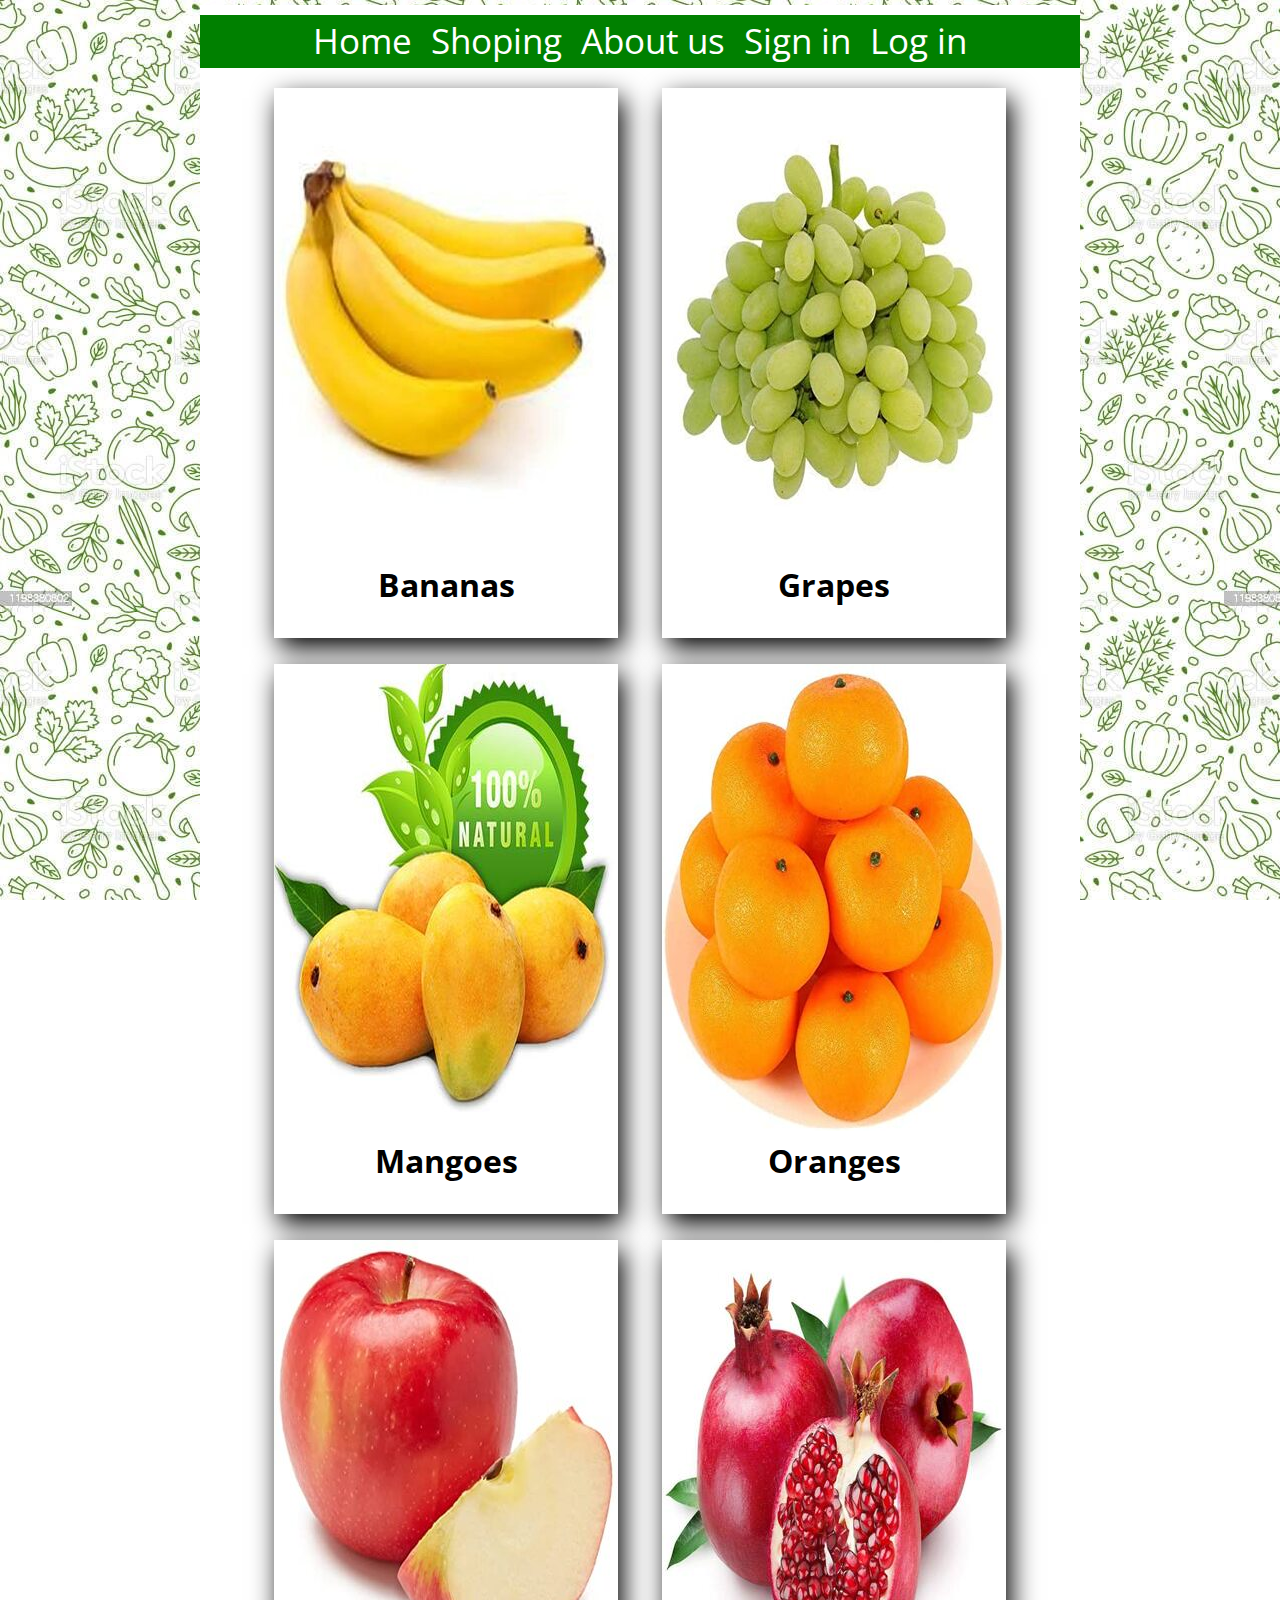
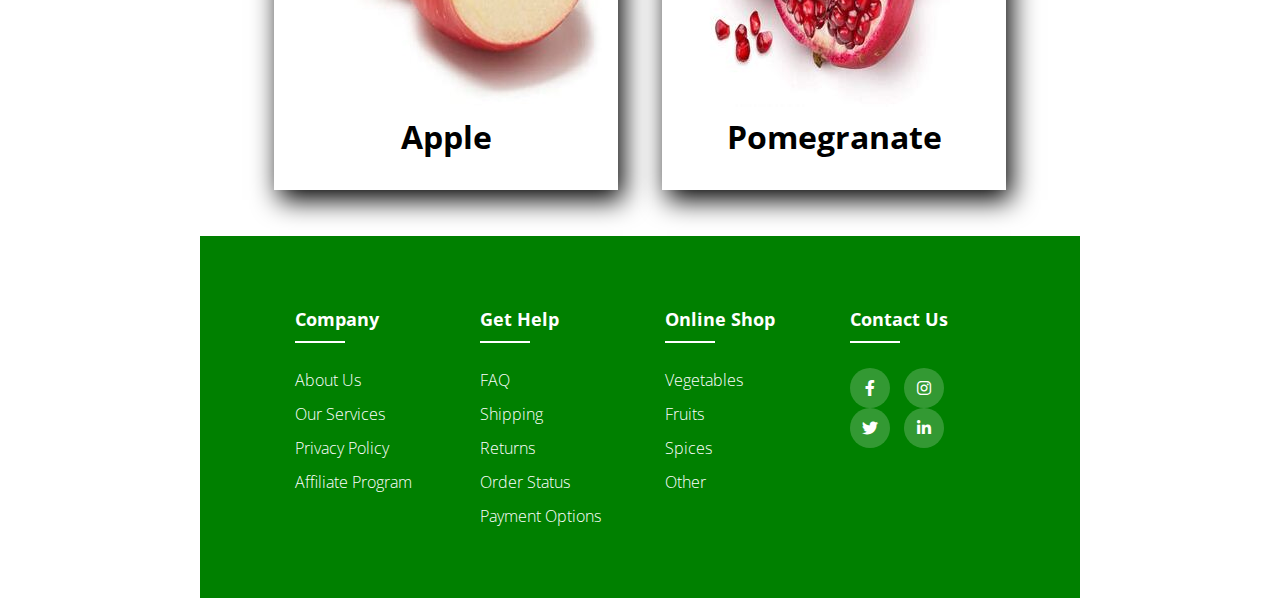
==== before login Fruits.html @ d6bce3db "ffffffffffffffffffffff" ====
<!DOCTYPE html>
<html lang="en" dir="ltr">
    <head>
        <title>Home Page</title>
        <link rel="stylesheet" type="text/css" href="Index.css">
        <link rel="stylesheet" type="text/css" href="https://cdnjs.cloudflare.com/ajax/libs/font-awesome/6.0.0/css/all.min.css">
        <link rel="apple-touch-icon" sizes="180x180" href="apple-touch-icon.png">
        <link rel="icon" type="image/png" sizes="32x32" href="favicon-32x32.png">
        <link rel="icon" type="image/png" sizes="16x16" href="favicon-16x16.png">
        <link rel="manifest" href="site.webmanifest">
        <meta name="msapplication-TileColor" content="#da532c">
        <meta name="theme-color" content="#ffffff">
        <meta charset="UTF-8">
        <meta name="robots" content="CSS, webpage"/>
        <meta name="description" content="Welcome Page">
        <meta name="keywords" content="HTML, CSS, Website">
        <meta name="author" content="Hussain">
        <meta name="viewport" content="width=device-width, initial-scale=1.0">
    </head>
    <body>
        <div id="whole">
            <!--Navigation_bar-->
            <div id="Navigation_bar">
                <ul>
                    <li><a href="Index.html">Home</a></li>
                    <li><a href="before login Shoping.html">Shoping</a></li>
                    <li><a href="#">About us</a></li>
                    <li><a href="#">Sign in</a></li>
                    <li><a href="#">Log in</a></li>
                </ul>
            </div>
            <!--Content-->
            <div id="section">
                <div class="items">
                    <a href="https://www.amazon.com/FRESH-BANANAS-FRUIT-VEGETABLES-PRODUCE/dp/B01BZIQ3P6" title="Banana" target="_blank"><img src="12.jpg" alt="Banana"></a>
                    <h1>Bananas</h1>
                </div>
                <div class="items">
                    <a href="https://www.amazon.in/Fresh-Grapes-Green-Seedless-500/dp/B07KKHHLMT" title="Grapes" target="_blank"><img src="13.jpg" alt="Grapes"></a>
                    <h1>Grapes</h1>
                </div>
                <div class="items">
                    <a href="https://www.amazon.in/Premium-Ratnagiri-Alphonso-Mangoes-Fruits/dp/B07R4N1JTY" title="Mangoes" target="_blank"><img src="14.jpg" alt="Mangoes"></a>
                    <h1>Mangoes</h1>
                </div>
                <div class="items">
                    <a href="https://www.amazon.com/HAKSEN-Artificial-Lifelike-Simulation-Decoration/dp/B01LXCNKSK" title="Oranges" target="_blank"><img src="15.jpg" alt="Oranges"></a>
                    <h1>Oranges</h1>
                </div>
                <div class="items">
                    <a href="https://www.amazon.com/dp/B001GIP2A8?th=1" title="Apple" target="_blank"><img src="17.jpg" alt="Apple"></a>
                    <h1>Apple</h1>
                </div>
                <div class="items">
                    <a href="https://www.amazon.in/Premeium-Quality-Fresh-Pomegranate-Pieces/dp/B08DL5VCVC" title="Pomegranate" target="_blank"><img src="16.jpg" alt="Pomegranate"></a>
                    <h1>Pomegranate</h1>
                </div>
            </div>
            <!--footer-->
            <footer class="footer">
                <div class="container">
                    <div class="row">
                        <div class="footer_col">
                            <h4>company</h4>
                            <ul>
                                <li><a href="#">about us</a></li>
                                <li><a href="#">our services</a></li>
                                <li><a href="#">privacy policy</a></li>
                                <li><a href="#">affiliate program</a></li>
                            </ul>
                        </div>
                        <div class="footer_col">
                            <h4>get help</h4>
                            <ul>
                                <li><a href="#">FAQ</a></li>
                                <li><a href="#">shipping</a></li>
                                <li><a href="#">returns</a></li>
                                <li><a href="#">order status</a></li>
                                <li><a href="#">payment options</a></li>
                            </ul>
                        </div>
                        <div class="footer_col">
                            <h4>online shop</h4>
                            <ul>
                                <li><a href="before login Vegetable.html">Vegetables</a></li>
                                <li><a href="before login Fruits.html">Fruits</a></li>
                                <li><a href="before login Spices.html">Spices</a></li>
                                <li><a href="#">Other</a></li>
                            </ul>
                        </div>
                        <div class="footer_col">
                            <h4>contact us</h4>
                            <div class="social_links">
                                <a href="#"><i class="fab fa-facebook-f"></i></a>
                                <a href="#"><i class="fab fa-instagram"></i></a>
                                <a href="#"><i class="fab fa-twitter"></i></a>
                                <a href="#"><i class="fab fa-linkedin-in"></i></a>
                            </div>
                        </div>
                    </div>
                </div>
            </footer>
        </div>
    </body>
</html>
---- Index.css ----
@import url('https://fonts.googleapis.com/css2?family=Open+Sans:ital,wght@0,300;0,400;0,700;0,800;1,300;1,400;1,800&display=swap');
body{
    line-height: 1.5;
    font-family: 'Open Sans', sans-serif;
    background-image: url(1.jpg);
    background-attachment: fixed;
}
*{
    margin: 0;
    padding: 0;
    box-sizing: border-box;
}
#whole{
    margin: 5px 200px;
    height: auto;
    overflow: auto;
    background-color: white;
}
/*Navigation_bar*/
#Navigation_bar{
    background-color: green;
    color: white;
    margin-top: 10px;
}
#Navigation_bar ul{
    text-align: center;
    font-size: 35px;
}
#Navigation_bar ul li{
    display: inline-block;
}
#Navigation_bar a{
    text-decoration: none;
    color: white;
    margin: 5px;
}
#Navigation_bar a:hover{
    color: #bbbbbb;
}
/*Content*/
#Container{
    height: auto;
    background-color: white;
}
#Container h1{
    text-align: center;
    font-size: 50px;
    color: green;
}
#Container p{
    color: green;
    text-align: center;
    overflow: auto;
}
#section{
    text-align: center;
    padding: 20px;
    overflow: auto;
}
.items{
    display: inline-block;
    height: 550px;
    width: 344px;
    margin: 0 20px 20px;
    background-color: white;
    overflow: auto;
    box-shadow: 5px 10px 25px black;
}
.items:hover{
    margin-bottom: 10px;
    transition: ease-in 0.3s;
}
/*Footer*/
footer{
    background-color: green;
    padding: 70px;
}
.container{
    max-width: 1170px;
    margin: auto;
}
ul{
    list-style: none;
}
.row{
    display: flex;
    flex-wrap: wrap;
}
.footer_col{
    width: 25%;
    padding: 0px 25px;
}
.footer_col h4{
    font-size: 18px;
    text-transform: capitalize;
    color: white;
    margin-bottom: 35px;
    font-weight: 500px;
    position: relative;
}
.footer_col h4::before{
    content: '';
    position: absolute;
    left: 0;
    bottom: -10px;
    background-color: white;
    height: 2px;
    width: 50px;
    box-sizing: border-box;
}
.footer_col ul li:not(:last-child){
    margin-bottom: 10px;
}
.footer_col ul li a{
    font-size: 16px;
    text-transform: capitalize;
    color: white;
    text-decoration: none;
    font-weight: 300;
    display: block;
    color: white;
    transition: all 0.3s ease;
}
.footer_col ul li a:hover{
    color: white;
    padding-left: 8px;
}
.footer_col .social_links a{
    display: inline-block;
    height: 40px;
    width: 40px;
    background-color: rgba(255, 255, 255, 0.2);
    margin-right: 10px;
    text-align: center;
    line-height: 40px;
    border-radius: 50%;
    color: white;
    transition: all 0.5s ease;
}
.footer_col .social_links a:hover{
    color: green;
    background-color:white;
}
/*responsive*/
@media(max-width: 767px){
    .footer_col{
    width: 50%;
    margin-bottom: 30px;
}
}
@media(max-width: 574px){
    .footer_col{
    width: 100%;
}
}
/*Login page*/
#page{
    overflow: auto;
    margin: 150px 0; 
    text-align: center;
  }
  #Login{
    display: inline-block;
    height: 600px;
    width: 400px;
    background-color: white;
    overflow: auto;
    text-align: center;
  }
  #Login img{
    margin: 5px;
    width: 300px;
    height: 200px;
  }
  button {
    background-color: green;
    color: white;
    padding: 14px 20px;
    margin: 8px 0;
    border: none;
    cursor: pointer;
    width: 100px;
  }
  
  button:hover {
    opacity: 0.8;
  }
/*home*/
#name{
    padding-left: 80px;
}
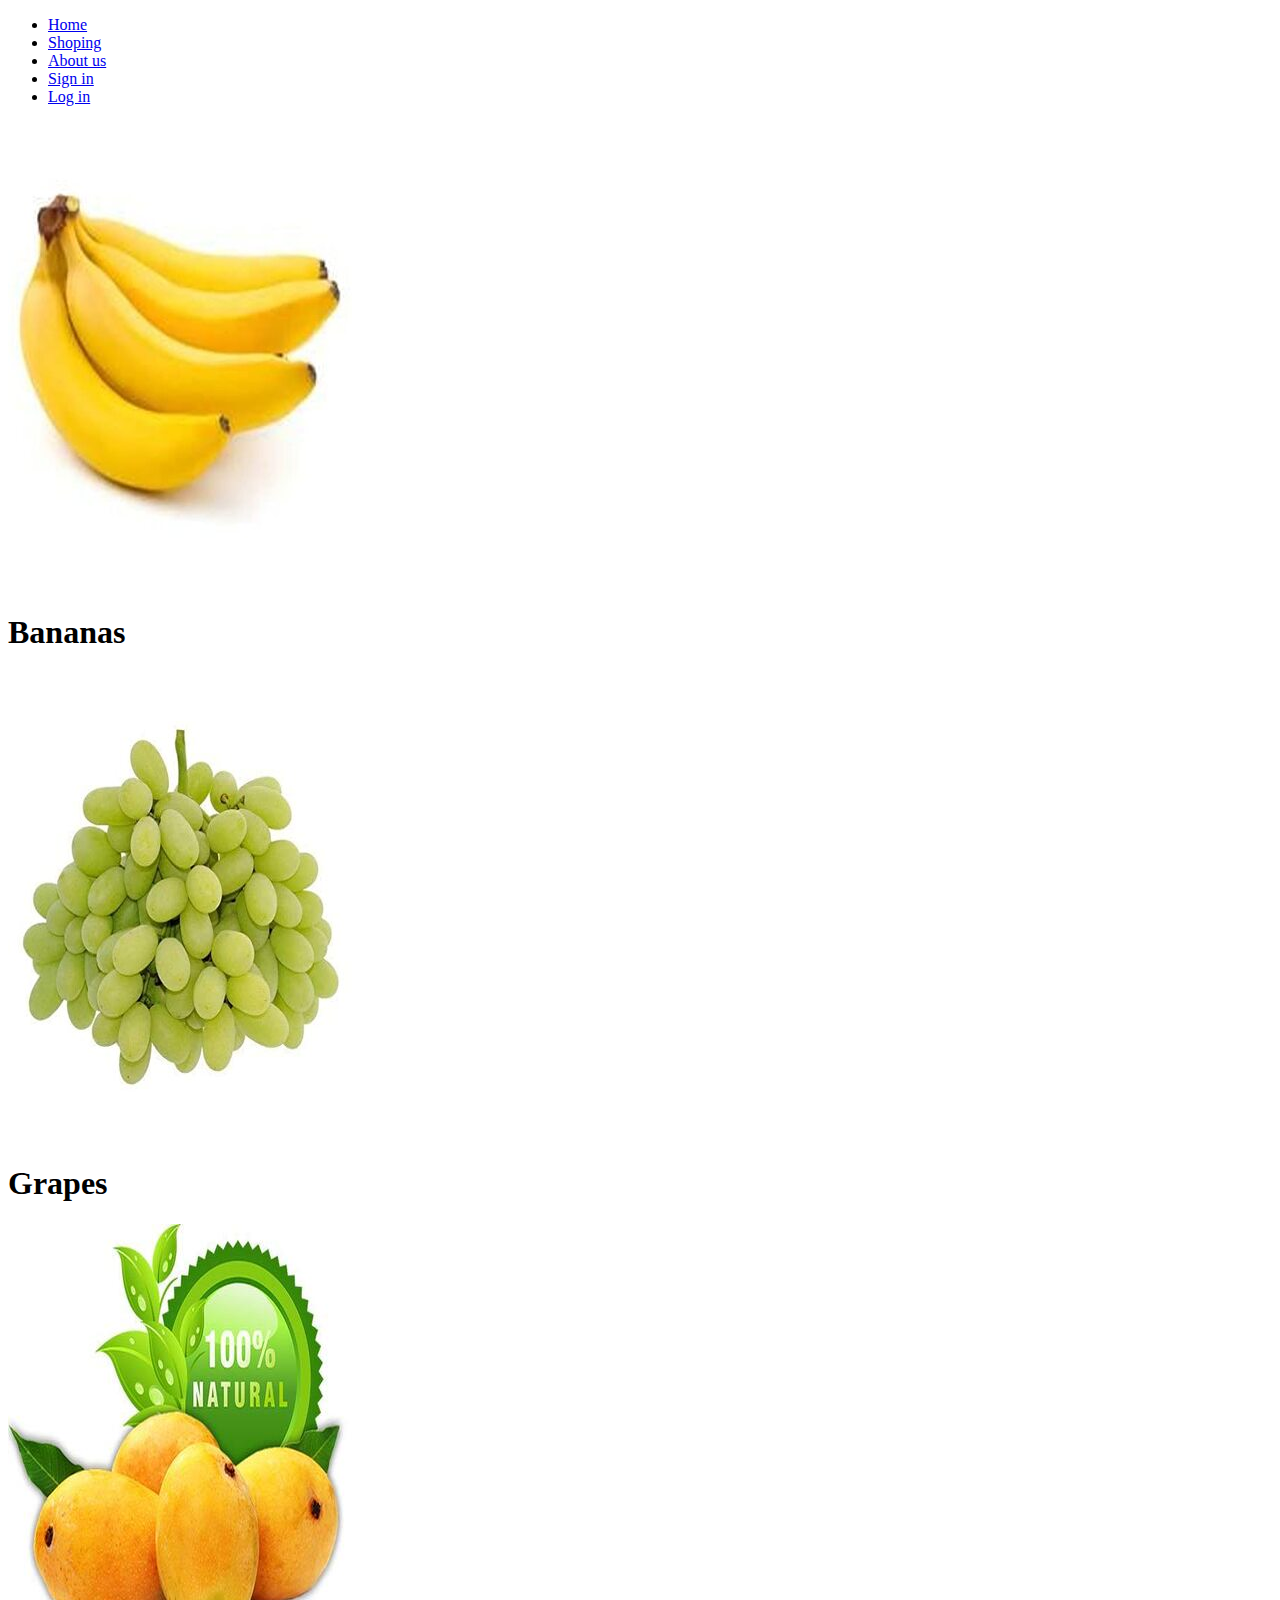
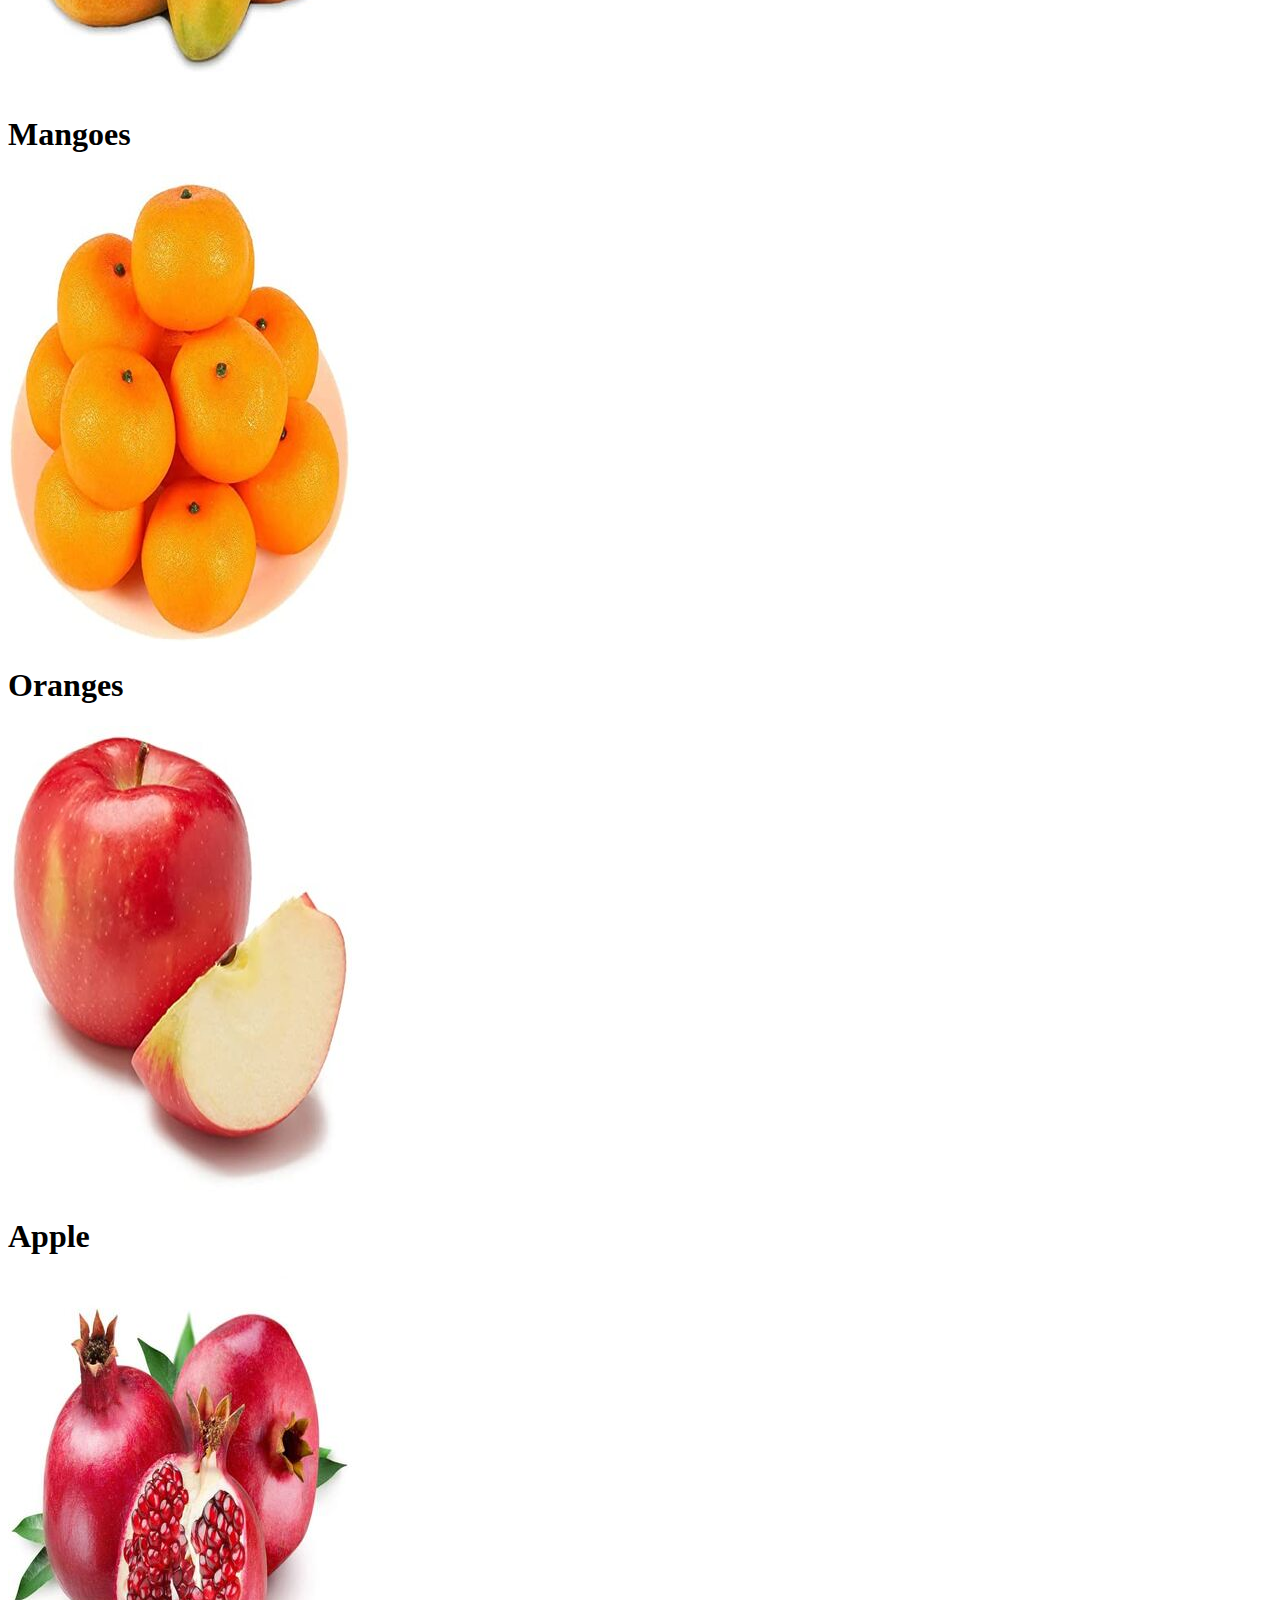
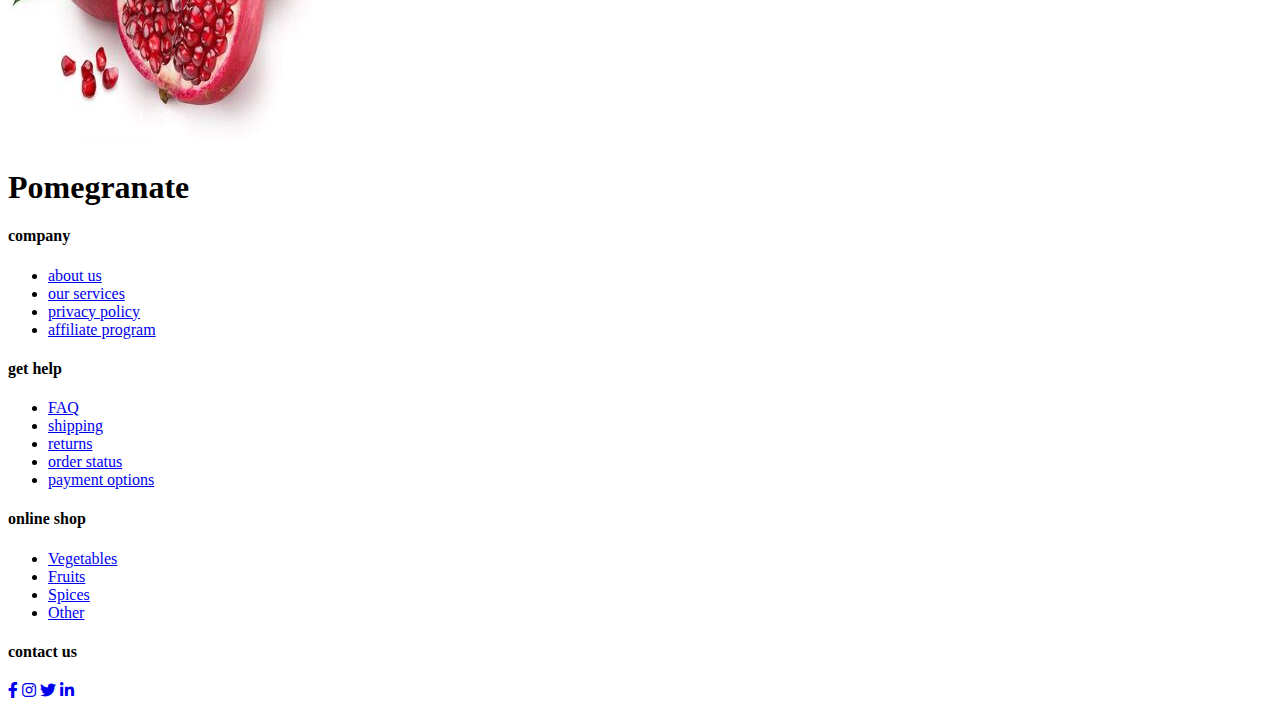
==== commit 8aca31b1: "Update before login Fruits.html" ====
--- a/before login Fruits.html
+++ b/before login Fruits.html
@@ -2,7 +2,7 @@
 <html lang="en" dir="ltr">
     <head>
         <title>Home Page</title>
-        <link rel="stylesheet" type="text/css" href="Index.css">
+        <link rel="stylesheet" type="text/css" href="index.css">
         <link rel="stylesheet" type="text/css" href="https://cdnjs.cloudflare.com/ajax/libs/font-awesome/6.0.0/css/all.min.css">
         <link rel="apple-touch-icon" sizes="180x180" href="apple-touch-icon.png">
         <link rel="icon" type="image/png" sizes="32x32" href="favicon-32x32.png">
@@ -22,7 +22,7 @@
             <!--Navigation_bar-->
             <div id="Navigation_bar">
                 <ul>
-                    <li><a href="Index.html">Home</a></li>
+                    <li><a href="index.html">Home</a></li>
                     <li><a href="before login Shoping.html">Shoping</a></li>
                     <li><a href="#">About us</a></li>
                     <li><a href="#">Sign in</a></li>
